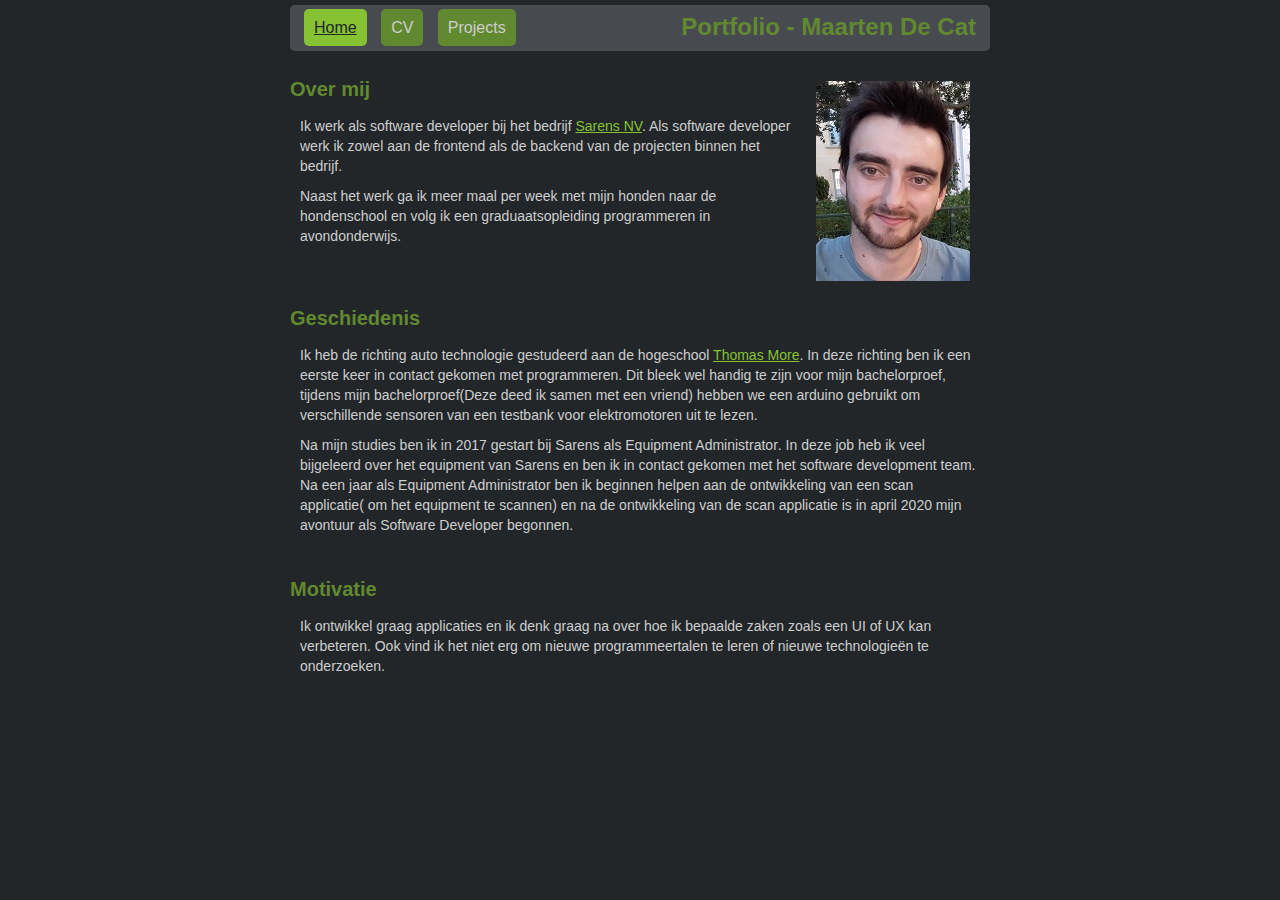
==== index.html @ 3e1d79c8 "first commit" ====
<!DOCTYPE html>

<html>
	<head>
		<meta charset="UTF-8"/>
		<title>Portfolio Maarten De Cat</title>
		<link rel="stylesheet" href="css/styles.css"/>
	</head>
	<body class="mainlayout">
		<nav>
			<a href="index.html" id="btnvisited" target="_self">Home</a> 
			<a href="cv.html" target="_self">CV</a>
			<a href="projects.html" target="_self">Projects</a>
			<h1>Portfolio - Maarten De Cat</h1>
		</nav>
		<figure>
			<img src="img/Foto_Studentenkaart_Maarten-De-Cat_resize.jpg" alt="Profielfoto van Maarten De Cat"/>
		</figure>
		<br/>
		<h2 class="firstTitle">
			Over mij
		</h2>
		<p>
			Ik werk als software developer bij het bedrijf <a href="https://www.sarens.com/" target="_blank" rel="noreferrer noopener">Sarens NV</a>. Als software developer werk ik zowel aan de frontend als de backend van de projecten binnen het bedrijf.
		</p>
		<p>
			Naast het werk ga ik meer maal per week met mijn honden naar de hondenschool en volg ik een graduaatsopleiding programmeren in avondonderwijs.
		</p>
		<br/>
		<br/>
		<h2>
			Geschiedenis
		</h2>
		<p>
			Ik heb de richting <b>auto technologie</b> gestudeerd aan de hogeschool <a href="https://www.thomasmore.be/" target="_blank" rel="noreferrer noopener">Thomas More</a>. In deze richting ben ik een eerste keer in contact gekomen met programmeren. Dit bleek wel handig te zijn voor mijn bachelorproef, tijdens mijn bachelorproef(Deze deed ik samen met een vriend) hebben we een arduino gebruikt om verschillende sensoren van een testbank voor elektromotoren uit te lezen.
		</p>
		<p>
			Na mijn studies ben ik in 2017 gestart bij Sarens als <b>Equipment Administrator</b>. In deze job heb ik veel bijgeleerd over het equipment van Sarens en ben ik in contact gekomen met het software development team. Na een jaar als Equipment Administrator ben ik beginnen helpen aan de ontwikkeling van een scan applicatie( om het equipment te scannen) en na de ontwikkeling van de scan applicatie is in april 2020 mijn avontuur als <b>Software Developer</b> begonnen.
		</p>
		<br/>
		<h2>
			Motivatie
		</h2>
		<p>
			Ik ontwikkel graag applicaties en ik denk graag na over hoe ik bepaalde zaken zoals een UI of UX kan verbeteren. Ook vind ik het niet erg om nieuwe programmeertalen te leren of nieuwe technologieën te onderzoeken.
		</p>

	</body>
</html>
---- css/styles.css ----
html{
	font-family: 	"Source Sans Pro", "Arial", "Helvetica Neue", "Helvetica", "sans-serif";
}
h1{
	color: #61892f;
	font-size: 24px;
	line-height: 26px;
	font-weight: 600;
	clear: right;
	margin-bottom: 0px;
}
h2{
	color: 	#61892f;
	font-size: 20px;
	line-height: 20px;
	font-weight: bold;

}
.firstTitle{
	margin-top: 0px;
}
h3{
	color: #61892f;
}
h4{
	color: #61892f;
	margin-left: 10px;
}
p{
	color: 	#cecece;
	font-size: 14px;
	line-height: 20px;
	font-weight: 300;
	margin: 10px;
	max-width: 960px;
}
figure{
	float: right;
	margin-left: 20px;
	margin-right: 20px;
	margin-top: 20px;
	margin-bottom: 0px;
}
table, th, tr, td{
	border: 1px solid #86C232;
	border-collapse: collapse;
	padding: 10px;
}
nav{
	background-color: #474b4f;
	padding: 14px;
	margin-top: 5px;
	margin-bottom: 10px;
	border-radius: 5px;
}
/* Door een spatie toe te kennen worden enkel de tags a in nav aangepast */
nav a{
	color: #cecece;
	background-color: #61892f;
	padding: 10px;
	margin-right: 10px;
	margin-top: 2px;
	margin-bottom: 2px;
	text-decoration: none;
	border-radius: 5px;
}
nav a:link{
	color: #cecece;
}
nav a:hover{
	background-color: #86C232;
	color: #222629;
}
nav a:visited{
	color: #cecece;
}
nav a:visited:hover{
	color: #222629;
}
#btnvisited{
	color: #222629;
	background-color: #86C232;
	text-decoration: underline;
}
a:link{
	color:#86C232;
}
a:visited{
	color:#61892f;
}

nav h1{
	float: right;
	color: #61892f;
	font-size: 24px;
	line-height: 15px;
	font-weight: 600;
	clear: right;
	margin-bottom: 0px;
	margin-top: 0px;
}
.mainlayout{
	background-color: #222629;
	color: #cecece;
	margin: 10px;
	max-width: 700px;
	margin: auto;
}

.center {
  margin: auto;
  width: 50%;
  padding: 10px;
}
/* Form css */
form{
	margin-top: 10px;
	display: grid;
	column-gap: 10px;
	row-gap: 5px;
	columns: 4;
}
form input{
	width: 295px;
	max-width: 295px;
}
form textarea{
	padding: none;
	max-width: 295px;
	min-width: 295px;
}
form label{
	margin-left: 20px;
}
.formInput1{
	grid-column: 2;
	grid-row: 1;
}
.formLabel1{
	grid-column: 1;
	grid-row: 1;
}
.formInput2{
	grid-column: 2;
	grid-row: 2;
}
.formLabel2{
	grid-column: 1;
	grid-row: 2;
}
.formInput3{
	grid-column: 2;
	grid-row: 3;
}
.formLabel3{
	grid-column: 1;
	grid-row: 3;
}
.formInput4{
	grid-column: 2;
	grid-row: 4;
}
.formLabel4{
	grid-column: 1;
	grid-row: 4;
}
form button{

	color: #cecece;
	background-color: #61892f;
	border: none;
	border-radius: 5px;
	display: inline-block;
	cursor: pointer;
}
form button:hover{
	background-color: #86C232;
	color: #222629;
}
.resetBtn{
	grid-column: 3;
	grid-row: 3;
}
.submitBtn{
	grid-column: 3;
	grid-row: 4;

}
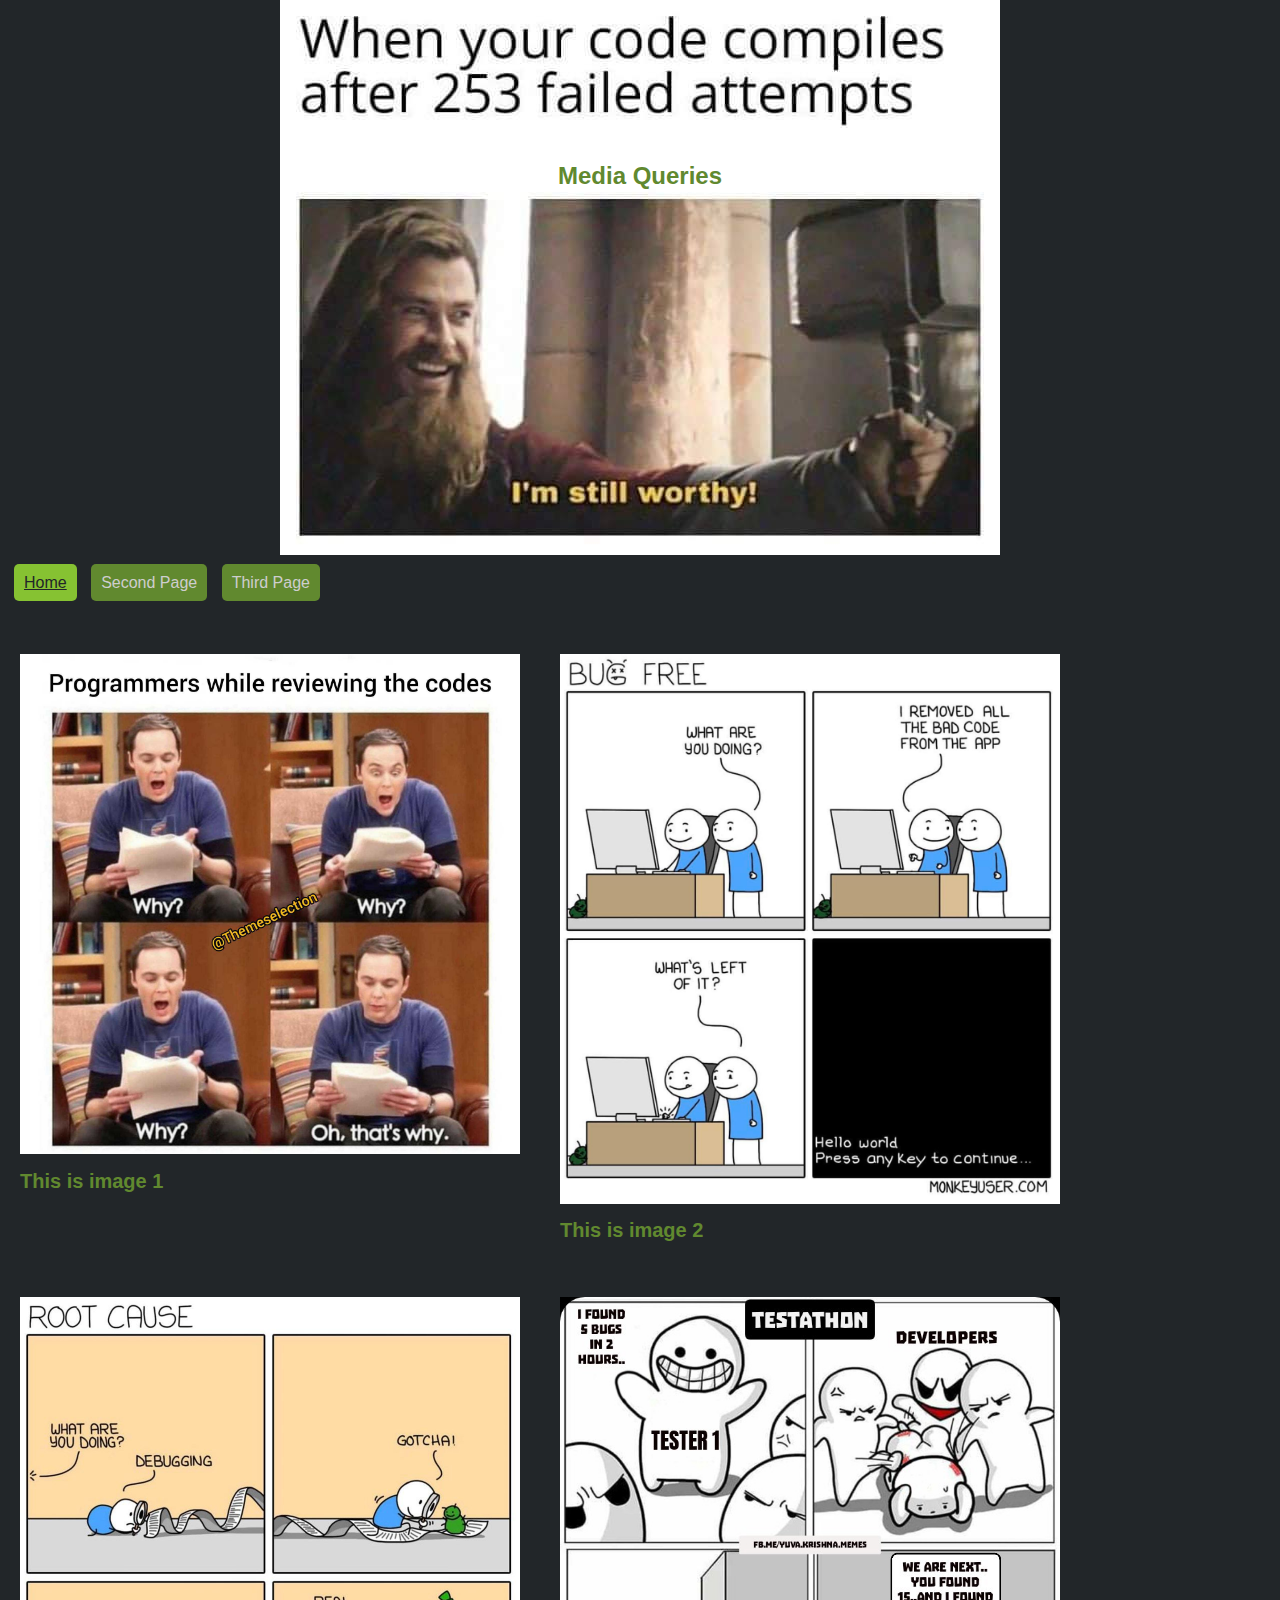
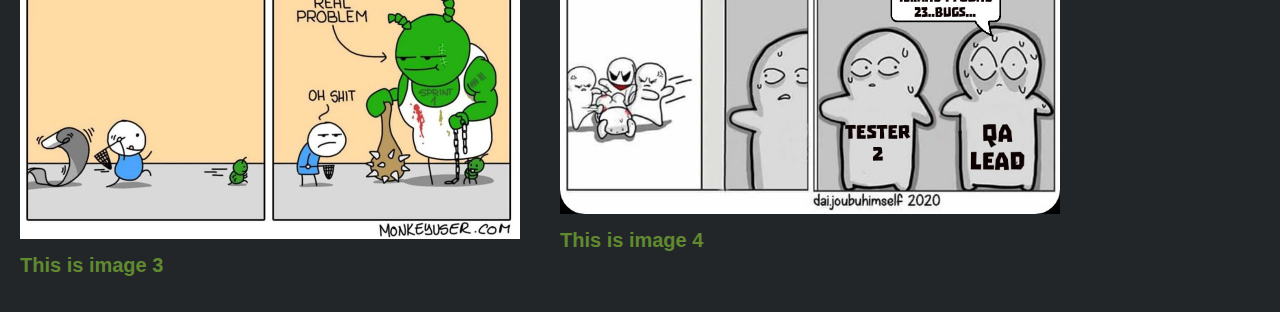
==== commit 8873147e: "second commit" ====
--- a/index.html
+++ b/index.html
@@ -3,47 +3,39 @@
 <html>
 	<head>
 		<meta charset="UTF-8"/>
-		<title>Portfolio Maarten De Cat</title>
+		<meta name="viewport" content="width=device-width, initial-scale=1.0">
+		<title>Opdracht Media Queries Maarten De Cat</title>
 		<link rel="stylesheet" href="css/styles.css"/>
 	</head>
 	<body class="mainlayout">
+		<div class="container">
+			<img src="img/Title_Image.png" alt="Title Image"/>
+			<h1 class="title-banner">Media Queries</h1>
+		</div>
 		<nav>
-			<a href="index.html" id="btnvisited" target="_self">Home</a> 
-			<a href="cv.html" target="_self">CV</a>
-			<a href="projects.html" target="_self">Projects</a>
-			<h1>Portfolio - Maarten De Cat</h1>
+			<a href="index.html" id="btnvisited" target="_self" >Home</a> 
+			<a href="secondPage.html" target="_self">Second Page</a>
+			<a href="thirdPage.html" target="_self">Third Page</a>
 		</nav>
-		<figure>
-			<img src="img/Foto_Studentenkaart_Maarten-De-Cat_resize.jpg" alt="Profielfoto van Maarten De Cat"/>
-		</figure>
+		
 		<br/>
-		<h2 class="firstTitle">
-			Over mij
-		</h2>
-		<p>
-			Ik werk als software developer bij het bedrijf <a href="https://www.sarens.com/" target="_blank" rel="noreferrer noopener">Sarens NV</a>. Als software developer werk ik zowel aan de frontend als de backend van de projecten binnen het bedrijf.
-		</p>
-		<p>
-			Naast het werk ga ik meer maal per week met mijn honden naar de hondenschool en volg ik een graduaatsopleiding programmeren in avondonderwijs.
-		</p>
-		<br/>
-		<br/>
-		<h2>
-			Geschiedenis
-		</h2>
-		<p>
-			Ik heb de richting <b>auto technologie</b> gestudeerd aan de hogeschool <a href="https://www.thomasmore.be/" target="_blank" rel="noreferrer noopener">Thomas More</a>. In deze richting ben ik een eerste keer in contact gekomen met programmeren. Dit bleek wel handig te zijn voor mijn bachelorproef, tijdens mijn bachelorproef(Deze deed ik samen met een vriend) hebben we een arduino gebruikt om verschillende sensoren van een testbank voor elektromotoren uit te lezen.
-		</p>
-		<p>
-			Na mijn studies ben ik in 2017 gestart bij Sarens als <b>Equipment Administrator</b>. In deze job heb ik veel bijgeleerd over het equipment van Sarens en ben ik in contact gekomen met het software development team. Na een jaar als Equipment Administrator ben ik beginnen helpen aan de ontwikkeling van een scan applicatie( om het equipment te scannen) en na de ontwikkeling van de scan applicatie is in april 2020 mijn avontuur als <b>Software Developer</b> begonnen.
-		</p>
-		<br/>
-		<h2>
-			Motivatie
-		</h2>
-		<p>
-			Ik ontwikkel graag applicaties en ik denk graag na over hoe ik bepaalde zaken zoals een UI of UX kan verbeteren. Ook vind ik het niet erg om nieuwe programmeertalen te leren of nieuwe technologieën te onderzoeken.
-		</p>
+		<div class="card">
+			<img class="fixed-size-image" src="img/image1.png" alt="image 1">
+			<h2>This is image 1</h2>
+		</div>
+		<div class="card">
+			<img class="fixed-size-image" src="img/image2.jpg" alt="image 2">
+			<h2>This is image 2</h2>
+		</div>
+		<div class="card">
+			<img class="fixed-size-image" src="img/image3.jpg" alt="image 3">
+			<h2>This is image 3</h2>
+		</div>
+		<div class="card">
+			<img class="fixed-size-image" src="img/image4.jpg" alt="image 4">
+			<h2>This is image 4</h2>
+		</div>
 
 	</body>
+
 </html>--- a/css/styles.css
+++ b/css/styles.css
@@ -1,5 +1,32 @@
 html{
 	font-family: 	"Source Sans Pro", "Arial", "Helvetica Neue", "Helvetica", "sans-serif";
+}
+
+@media screen and (max-width: 600px) {
+  nav a {
+    float: none;
+    display: block;
+  }
+
+  .topnav-centered a {
+    position: relative;
+    top: 0;
+    left: 0;
+    transform: none;
+  }
+	.container{
+		float: none;
+		display: block;
+	}
+	.title-banner{
+		position: none;
+	}
+	.card{
+		float: none;
+		display: block;
+		padding-left: 0;
+		padding-right: 0;
+	}
 }
 h1{
 	color: #61892f;
@@ -7,7 +34,7 @@
 	line-height: 26px;
 	font-weight: 600;
 	clear: right;
-	margin-bottom: 0px;
+	margin-bottom: 20px;
 }
 h2{
 	color: 	#61892f;
@@ -15,9 +42,6 @@
 	line-height: 20px;
 	font-weight: bold;
 
-}
-.firstTitle{
-	margin-top: 0px;
 }
 h3{
 	color: #61892f;
@@ -34,30 +58,44 @@
 	margin: 10px;
 	max-width: 960px;
 }
-figure{
-	float: right;
-	margin-left: 20px;
-	margin-right: 20px;
-	margin-top: 20px;
-	margin-bottom: 0px;
+img{
+	max-width: 100%;
+	height: auto;
+	display: block;
+  margin-left: auto;
+  margin-right: auto;
 }
-table, th, tr, td{
-	border: 1px solid #86C232;
-	border-collapse: collapse;
-	padding: 10px;
+.container {
+  position: relative;
+  text-align: center;
+  color: white;
 }
+.title-banner{
+	position: absolute;
+	bottom: 60%;
+	left: 50%;
+	transform: translate(-50%, -50%)
+}
+
 nav{
-	background-color: #474b4f;
 	padding: 14px;
 	margin-top: 5px;
 	margin-bottom: 10px;
 	border-radius: 5px;
+}
+.topnav-centered a {
+  float: none;
+  position: absolute;
+  top: 50%;
+  left: 50%;
+  transform: translate(-50%, -50%);
 }
 /* Door een spatie toe te kennen worden enkel de tags a in nav aangepast */
 nav a{
 	color: #cecece;
 	background-color: #61892f;
 	padding: 10px;
+	text-align: center;
 	margin-right: 10px;
 	margin-top: 2px;
 	margin-bottom: 2px;
@@ -103,7 +141,6 @@
 	background-color: #222629;
 	color: #cecece;
 	margin: 10px;
-	max-width: 700px;
 	margin: auto;
 }
 
@@ -112,79 +149,16 @@
   width: 50%;
   padding: 10px;
 }
-/* Form css */
-form{
-	margin-top: 10px;
-	display: grid;
-	column-gap: 10px;
-	row-gap: 5px;
-	columns: 4;
+
+.fixed-size-image{
+	max-width: 500px;
+	max-height: auto;
 }
-form input{
-	width: 295px;
-	max-width: 295px;
-}
-form textarea{
-	padding: none;
-	max-width: 295px;
-	min-width: 295px;
-}
-form label{
-	margin-left: 20px;
-}
-.formInput1{
-	grid-column: 2;
-	grid-row: 1;
-}
-.formLabel1{
-	grid-column: 1;
-	grid-row: 1;
-}
-.formInput2{
-	grid-column: 2;
-	grid-row: 2;
-}
-.formLabel2{
-	grid-column: 1;
-	grid-row: 2;
-}
-.formInput3{
-	grid-column: 2;
-	grid-row: 3;
-}
-.formLabel3{
-	grid-column: 1;
-	grid-row: 3;
-}
-.formInput4{
-	grid-column: 2;
-	grid-row: 4;
-}
-.formLabel4{
-	grid-column: 1;
-	grid-row: 4;
-}
-form button{
 
-	color: #cecece;
-	background-color: #61892f;
-	border: none;
-	border-radius: 5px;
-	display: inline-block;
-	cursor: pointer;
-}
-form button:hover{
-	background-color: #86C232;
-	color: #222629;
-}
-.resetBtn{
-	grid-column: 3;
-	grid-row: 3;
-}
-.submitBtn{
-	grid-column: 3;
-	grid-row: 4;
-
+.card{
+	float: left;
+	padding: 20px;
 }
 
 
+
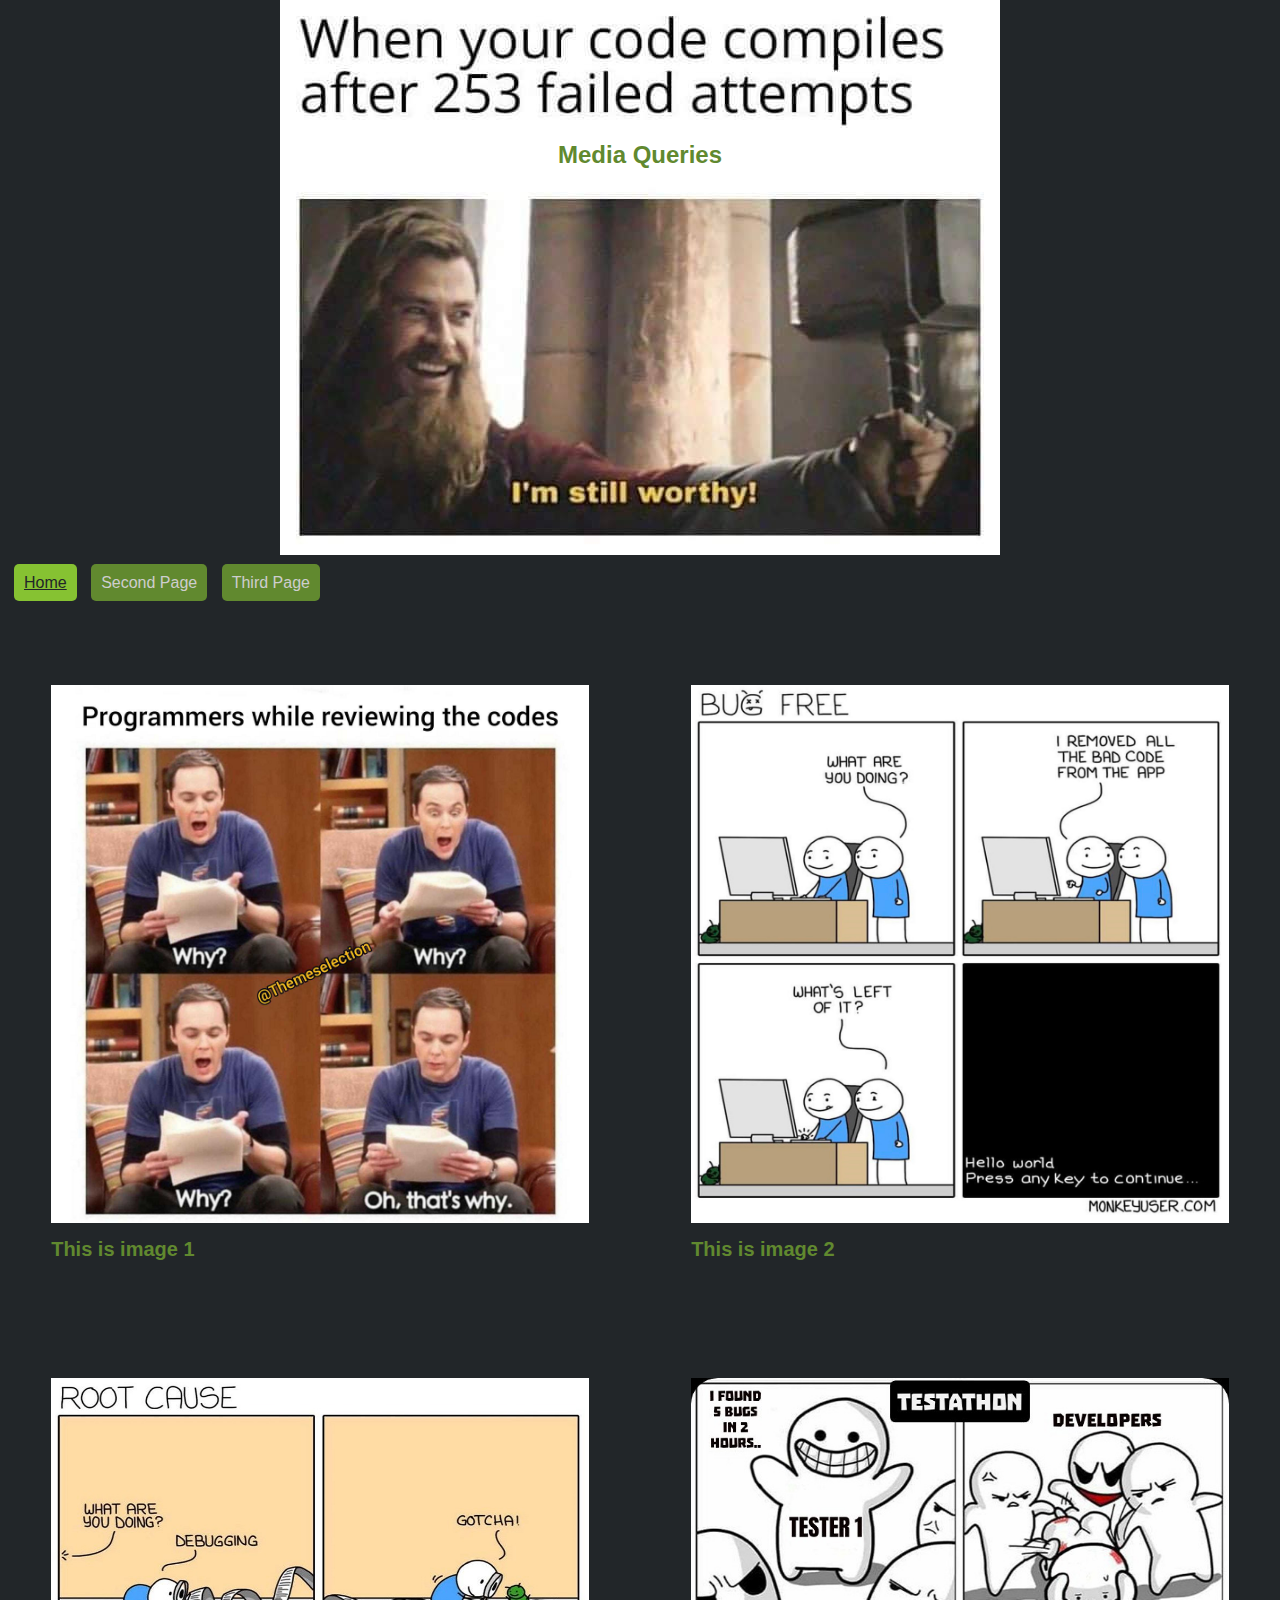
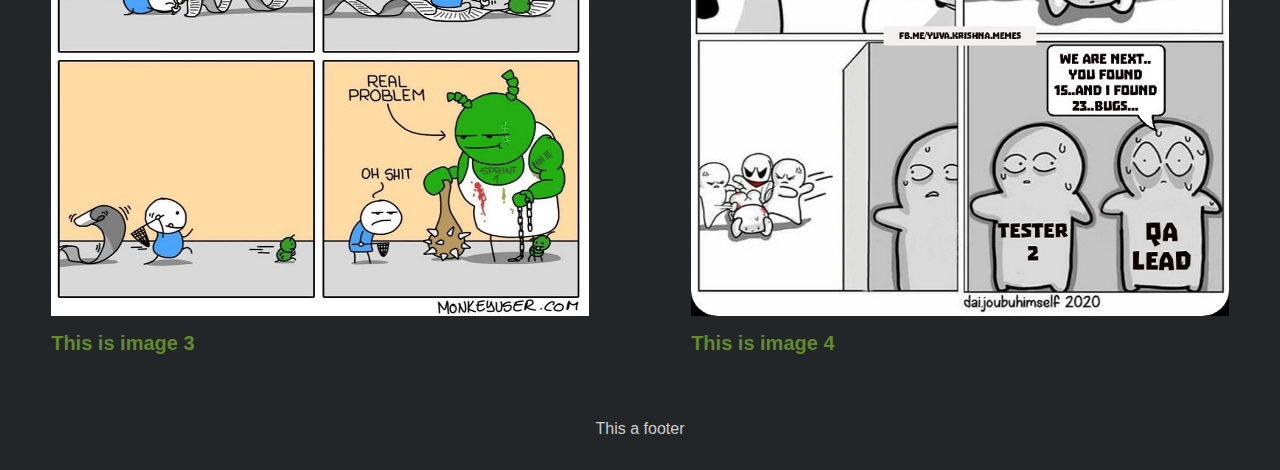
==== commit ecfd50d4: "layout changes" ====
--- a/index.html
+++ b/index.html
@@ -1,41 +1,46 @@
 <!DOCTYPE html>
 
 <html>
-	<head>
-		<meta charset="UTF-8"/>
-		<meta name="viewport" content="width=device-width, initial-scale=1.0">
-		<title>Opdracht Media Queries Maarten De Cat</title>
-		<link rel="stylesheet" href="css/styles.css"/>
-	</head>
-	<body class="mainlayout">
-		<div class="container">
-			<img src="img/Title_Image.png" alt="Title Image"/>
-			<h1 class="title-banner">Media Queries</h1>
-		</div>
-		<nav>
-			<a href="index.html" id="btnvisited" target="_self" >Home</a> 
-			<a href="secondPage.html" target="_self">Second Page</a>
-			<a href="thirdPage.html" target="_self">Third Page</a>
-		</nav>
-		
-		<br/>
-		<div class="card">
-			<img class="fixed-size-image" src="img/image1.png" alt="image 1">
-			<h2>This is image 1</h2>
-		</div>
-		<div class="card">
-			<img class="fixed-size-image" src="img/image2.jpg" alt="image 2">
-			<h2>This is image 2</h2>
-		</div>
-		<div class="card">
-			<img class="fixed-size-image" src="img/image3.jpg" alt="image 3">
-			<h2>This is image 3</h2>
-		</div>
-		<div class="card">
-			<img class="fixed-size-image" src="img/image4.jpg" alt="image 4">
-			<h2>This is image 4</h2>
-		</div>
+  <head>
+    <meta charset="UTF-8" />
+    <meta name="viewport" content="width=device-width, initial-scale=1.0" />
+    <title>Opdracht Media Queries Maarten De Cat</title>
+    <link rel="stylesheet" href="css/styles.css" />
+  </head>
+  <body class="mainlayout">
+    <div class="banner">
+      <img src="img/Title_Image.png" alt="Title Image" />
+      <h1 class="bannerTitle">Media Queries</h1>
+    </div>
+    <div class="banner-mobile">
+      <img src="img/Title_Image.png" alt="Title Image" />
+      <h1>Media Queries Mobile</h1>
+    </div>
+    <nav>
+      <a href="index.html" id="btnvisited" target="_self">Home</a>
+      <a href="secondPage.html" target="_self">Second Page</a>
+      <a href="thirdPage.html" target="_self">Third Page</a>
+    </nav>
 
-	</body>
-
-</html>+    <br />
+    <div class="cards">
+      <div class="card">
+        <img class="fixed-size-image" src="img/image1.png" alt="image 1" />
+        <h2>This is image 1</h2>
+      </div>
+      <div class="card">
+        <img class="fixed-size-image" src="img/image2.jpg" alt="image 2" />
+        <h2>This is image 2</h2>
+      </div>
+      <div class="card">
+        <img class="fixed-size-image" src="img/image3.jpg" alt="image 3" />
+        <h2>This is image 3</h2>
+      </div>
+      <div class="card">
+        <img class="fixed-size-image" src="img/image4.jpg" alt="image 4" />
+        <h2>This is image 4</h2>
+      </div>
+    </div>
+		<footer>This a footer</footer>
+  </body>
+</html>
--- a/css/styles.css
+++ b/css/styles.css
@@ -2,32 +2,7 @@
 	font-family: 	"Source Sans Pro", "Arial", "Helvetica Neue", "Helvetica", "sans-serif";
 }
 
-@media screen and (max-width: 600px) {
-  nav a {
-    float: none;
-    display: block;
-  }
 
-  .topnav-centered a {
-    position: relative;
-    top: 0;
-    left: 0;
-    transform: none;
-  }
-	.container{
-		float: none;
-		display: block;
-	}
-	.title-banner{
-		position: none;
-	}
-	.card{
-		float: none;
-		display: block;
-		padding-left: 0;
-		padding-right: 0;
-	}
-}
 h1{
 	color: #61892f;
 	font-size: 24px;
@@ -65,16 +40,21 @@
   margin-left: auto;
   margin-right: auto;
 }
-.container {
+
+.banner {
+	float: none;
   position: relative;
   text-align: center;
   color: white;
 }
-.title-banner{
+.bannerTitle{
 	position: absolute;
-	bottom: 60%;
-	left: 50%;
-	transform: translate(-50%, -50%)
+  top: 25%;
+  left: 50%;
+  transform: translate(-50%, -50%);
+}
+.banner-mobile{
+	display: none;
 }
 
 nav{
@@ -151,13 +131,58 @@
 }
 
 .fixed-size-image{
-	max-width: 500px;
+	width: 100%;
 	max-height: auto;
 }
 
 .card{
 	float: left;
-	padding: 20px;
+	width:42%;
+    padding: 2%;
+    margin:2%;
+}
+.cards{
+	overflow: hidden;
+
+}
+footer{
+	width: 100%;
+    height: 50px;
+		text-align: center;
+}
+
+@media screen and (max-width: 600px) {
+  nav a {
+    float: none;
+    display: block;
+  }
+
+  .topnav-centered a {
+    position: relative;
+    top: 0;
+    left: 0;
+    transform: none;
+  }
+	.banner{
+		display: none;
+	}
+	.banner-mobile{
+		float: none;
+		display: block;
+		padding-bottom: 20px;
+		text-align: center;
+	}
+	.card{
+		float: none;
+		display: block;
+		width: 89%;
+		padding: 5%;
+		padding-left: 0;
+		padding-right: 0;
+	}
+	.cards{
+		margin-left: 0;
+	}
 }
 
 
